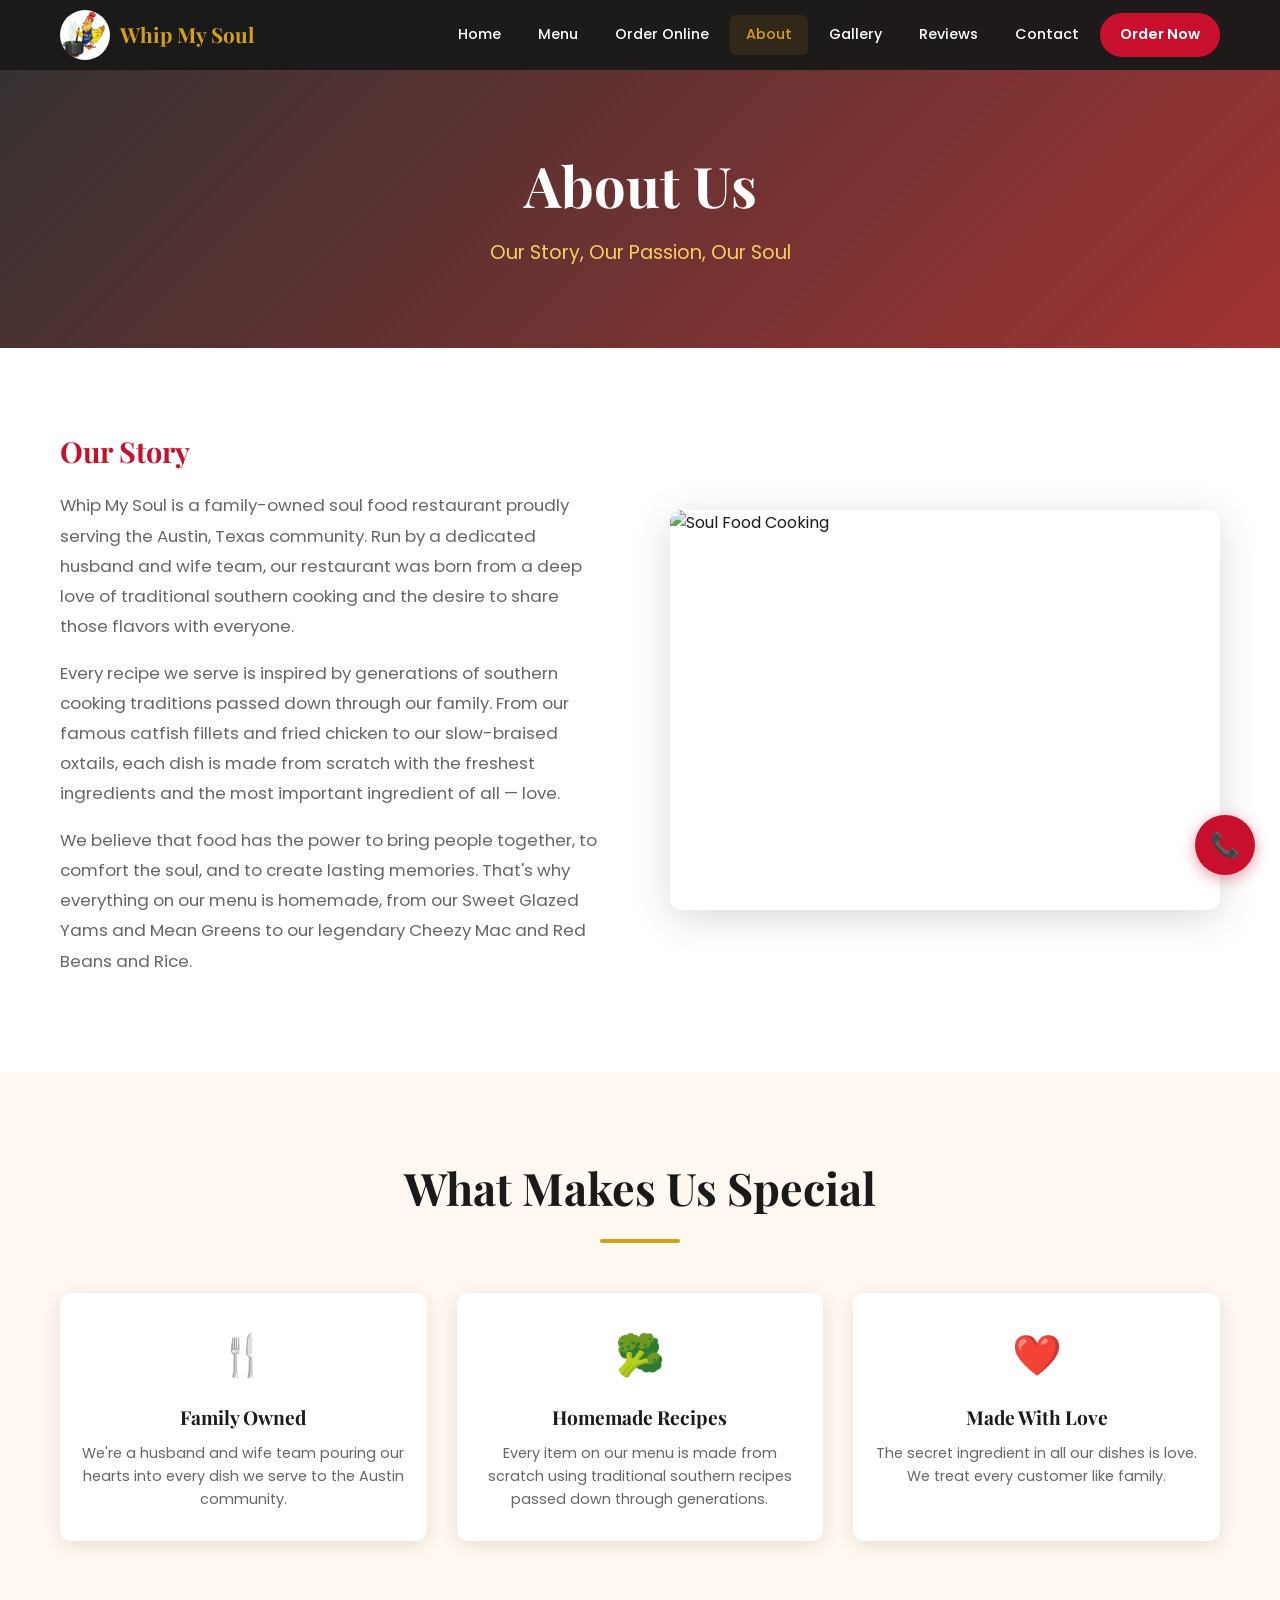
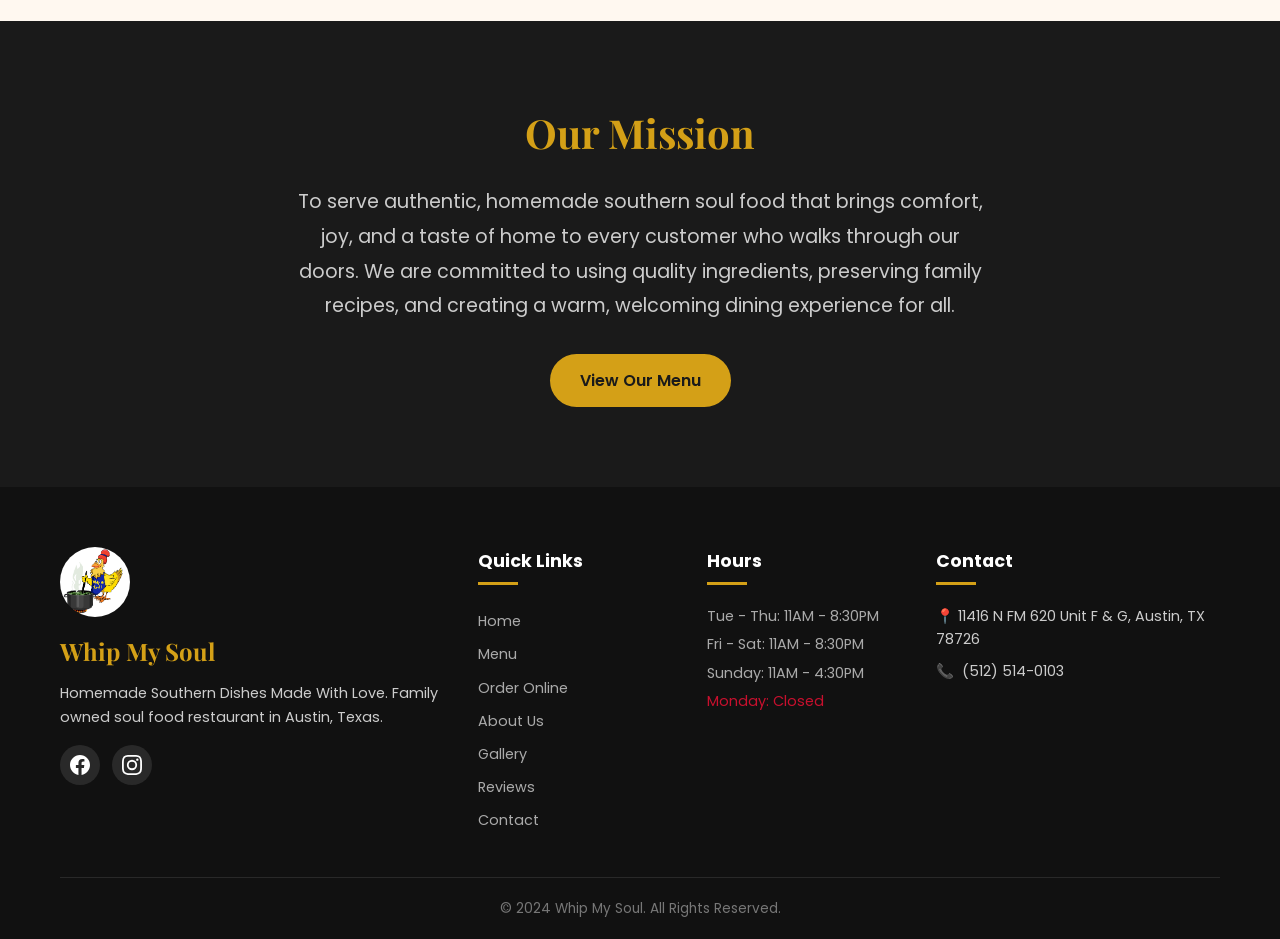
==== about.html @ dd16f3d1 "feat: Complete Whip My Soul restaurant website - Home page with hero section, popular dishes, CTAs -" ====
<!DOCTYPE html>
<html lang="en">
<head>
  <meta charset="UTF-8">
  <meta name="viewport" content="width=device-width, initial-scale=1.0">
  <meta name="description" content="About Whip My Soul - A family owned soul food restaurant in Austin, TX. Husband and wife team serving homemade southern comfort food.">
  <title>About Us | Whip My Soul - Soul Food Restaurant Austin TX</title>
  <link rel="icon" type="image/png" href="favicon.png">
  <link href="https://fonts.googleapis.com/css2?family=Playfair+Display:wght@400;600;700&family=Poppins:wght@300;400;500;600;700&display=swap" rel="stylesheet">
  <link rel="stylesheet" href="css/style.css">
</head>
<body>

  <div class="loading-screen">
    <img src="images/logo.png" alt="Whip My Soul">
    <p>Whip My Soul</p>
  </div>

  <nav class="navbar">
    <div class="nav-container">
      <a href="index.html" class="nav-logo">
        <img src="images/logo.png" alt="Whip My Soul Logo">
        <span>Whip My Soul</span>
      </a>
      <div class="nav-links">
        <a href="index.html">Home</a>
        <a href="menu.html">Menu</a>
        <a href="order.html">Order Online</a>
        <a href="about.html" class="active">About</a>
        <a href="gallery.html">Gallery</a>
        <a href="reviews.html">Reviews</a>
        <a href="contact.html">Contact</a>
        <a href="order.html" class="nav-order-btn">Order Now</a>
      </div>
      <div class="mobile-toggle">
        <span></span><span></span><span></span>
      </div>
    </div>
  </nav>

  <section class="page-hero" style="background-image: linear-gradient(135deg, rgba(26,26,26,0.9), rgba(139,0,0,0.8)), url('https://images.unsplash.com/photo-1414235077428-338989a2e8c0?w=1920&q=80');">
    <h1>About Us</h1>
    <p>Our Story, Our Passion, Our Soul</p>
  </section>

  <!-- About Content -->
  <section class="section">
    <div class="container">
      <div class="about-content">
        <div class="about-text">
          <h3>Our Story</h3>
          <p>Whip My Soul is a family-owned soul food restaurant proudly serving the Austin, Texas community. Run by a dedicated husband and wife team, our restaurant was born from a deep love of traditional southern cooking and the desire to share those flavors with everyone.</p>
          <p>Every recipe we serve is inspired by generations of southern cooking traditions passed down through our family. From our famous catfish fillets and fried chicken to our slow-braised oxtails, each dish is made from scratch with the freshest ingredients and the most important ingredient of all &mdash; love.</p>
          <p>We believe that food has the power to bring people together, to comfort the soul, and to create lasting memories. That's why everything on our menu is homemade, from our Sweet Glazed Yams and Mean Greens to our legendary Cheezy Mac and Red Beans and Rice.</p>
        </div>
        <div class="about-image">
          <img src="https://images.unsplash.com/photo-1555939594-58d7cb561ad1?w=600&q=80" alt="Soul Food Cooking">
        </div>
      </div>
    </div>
  </section>

  <!-- Values -->
  <section class="section section-cream">
    <div class="container">
      <div class="section-header">
        <h2>What Makes Us Special</h2>
        <div class="divider"></div>
      </div>
      <div class="about-values">
        <div class="value-card">
          <div class="icon">&#127860;</div>
          <h4>Family Owned</h4>
          <p>We're a husband and wife team pouring our hearts into every dish we serve to the Austin community.</p>
        </div>
        <div class="value-card">
          <div class="icon">&#129382;</div>
          <h4>Homemade Recipes</h4>
          <p>Every item on our menu is made from scratch using traditional southern recipes passed down through generations.</p>
        </div>
        <div class="value-card">
          <div class="icon">&#10084;&#65039;</div>
          <h4>Made With Love</h4>
          <p>The secret ingredient in all our dishes is love. We treat every customer like family.</p>
        </div>
      </div>
    </div>
  </section>

  <!-- Mission -->
  <section class="section section-dark" style="text-align:center;">
    <div class="container">
      <h2 style="font-family: var(--font-heading); font-size: 2.5rem; margin-bottom: 20px; color: var(--gold);">Our Mission</h2>
      <p style="color: #ccc; font-size: 1.2rem; max-width: 700px; margin: 0 auto 30px; line-height: 1.8;">To serve authentic, homemade southern soul food that brings comfort, joy, and a taste of home to every customer who walks through our doors. We are committed to using quality ingredients, preserving family recipes, and creating a warm, welcoming dining experience for all.</p>
      <a href="menu.html" class="btn btn-gold">View Our Menu</a>
    </div>
  </section>

  <!-- Footer -->
  <footer class="footer">
    <div class="container">
      <div class="footer-grid">
        <div class="footer-brand">
          <img src="images/logo.png" alt="Whip My Soul Logo">
          <h3>Whip My Soul</h3>
          <p>Homemade Southern Dishes Made With Love. Family owned soul food restaurant in Austin, Texas.</p>
          <div class="social-links">
            <a href="https://facebook.com" target="_blank" rel="noopener" aria-label="Facebook"><svg width="20" height="20" viewBox="0 0 24 24" fill="currentColor"><path d="M24 12.073c0-6.627-5.373-12-12-12s-12 5.373-12 12c0 5.99 4.388 10.954 10.125 11.854v-8.385H7.078v-3.47h3.047V9.43c0-3.007 1.792-4.669 4.533-4.669 1.312 0 2.686.235 2.686.235v2.953H15.83c-1.491 0-1.956.925-1.956 1.874v2.25h3.328l-.532 3.47h-2.796v8.385C19.612 23.027 24 18.062 24 12.073z"/></svg></a>
            <a href="https://instagram.com" target="_blank" rel="noopener" aria-label="Instagram"><svg width="20" height="20" viewBox="0 0 24 24" fill="currentColor"><path d="M12 2.163c3.204 0 3.584.012 4.85.07 3.252.148 4.771 1.691 4.919 4.919.058 1.265.069 1.645.069 4.849 0 3.205-.012 3.584-.069 4.849-.149 3.225-1.664 4.771-4.919 4.919-1.266.058-1.644.07-4.85.07-3.204 0-3.584-.012-4.849-.07-3.26-.149-4.771-1.699-4.919-4.92-.058-1.265-.07-1.644-.07-4.849 0-3.204.013-3.583.07-4.849.149-3.227 1.664-4.771 4.919-4.919 1.266-.057 1.645-.069 4.849-.069zM12 0C8.741 0 8.333.014 7.053.072 2.695.272.273 2.69.073 7.052.014 8.333 0 8.741 0 12c0 3.259.014 3.668.072 4.948.2 4.358 2.618 6.78 6.98 6.98C8.333 23.986 8.741 24 12 24c3.259 0 3.668-.014 4.948-.072 4.354-.2 6.782-2.618 6.979-6.98.059-1.28.073-1.689.073-4.948 0-3.259-.014-3.667-.072-4.947-.196-4.354-2.617-6.78-6.979-6.98C15.668.014 15.259 0 12 0zm0 5.838a6.162 6.162 0 100 12.324 6.162 6.162 0 000-12.324zM12 16a4 4 0 110-8 4 4 0 010 8zm6.406-11.845a1.44 1.44 0 100 2.881 1.44 1.44 0 000-2.881z"/></svg></a>
          </div>
        </div>
        <div>
          <h4>Quick Links</h4>
          <div class="footer-links">
            <a href="index.html">Home</a><a href="menu.html">Menu</a><a href="order.html">Order Online</a><a href="about.html">About Us</a><a href="gallery.html">Gallery</a><a href="reviews.html">Reviews</a><a href="contact.html">Contact</a>
          </div>
        </div>
        <div>
          <h4>Hours</h4>
          <div class="footer-links">
            <p style="color:#aaa;font-size:0.9rem;margin-bottom:5px;">Tue - Thu: 11AM - 8:30PM</p>
            <p style="color:#aaa;font-size:0.9rem;margin-bottom:5px;">Fri - Sat: 11AM - 8:30PM</p>
            <p style="color:#aaa;font-size:0.9rem;margin-bottom:5px;">Sunday: 11AM - 4:30PM</p>
            <p style="color:var(--primary);font-size:0.9rem;">Monday: Closed</p>
          </div>
        </div>
        <div class="footer-contact">
          <h4>Contact</h4>
          <p>&#128205; 11416 N FM 620 Unit F &amp; G, Austin, TX 78726</p>
          <p>&#128222; <a href="tel:+15125140103">(512) 514-0103</a></p>
        </div>
      </div>
      <div class="footer-bottom">
        <p>&copy; 2024 Whip My Soul. All Rights Reserved.</p>
      </div>
    </div>
  </footer>

  <a href="tel:+15125140103" class="click-to-call" aria-label="Call us">&#128222;</a>
  <script src="js/main.js"></script>
</body>
</html>
---- css/style.css ----
/* ===== CSS Variables ===== */
:root {
  --primary: #C8102E;
  --primary-dark: #8B0000;
  --gold: #D4A017;
  --gold-light: #F5D060;
  --dark: #1a1a1a;
  --dark-bg: #111;
  --cream: #FFF8F0;
  --white: #ffffff;
  --gray: #666;
  --gray-light: #f5f5f5;
  --shadow: 0 4px 20px rgba(0,0,0,0.1);
  --shadow-lg: 0 8px 40px rgba(0,0,0,0.15);
  --radius: 12px;
  --transition: all 0.3s ease;
  --font-heading: 'Playfair Display', Georgia, serif;
  --font-body: 'Poppins', Arial, sans-serif;
}

/* ===== Reset ===== */
*, *::before, *::after {
  margin: 0;
  padding: 0;
  box-sizing: border-box;
}

html {
  scroll-behavior: smooth;
  font-size: 16px;
}

body {
  font-family: var(--font-body);
  color: var(--dark);
  background: var(--white);
  line-height: 1.6;
  overflow-x: hidden;
}

a {
  text-decoration: none;
  color: inherit;
  transition: var(--transition);
}

ul { list-style: none; }
img { max-width: 100%; height: auto; display: block; }

.container {
  max-width: 1200px;
  margin: 0 auto;
  padding: 0 20px;
}

/* ===== Loading Screen ===== */
.loading-screen {
  position: fixed;
  top: 0; left: 0;
  width: 100%; height: 100%;
  background: var(--dark);
  display: flex;
  flex-direction: column;
  align-items: center;
  justify-content: center;
  z-index: 10000;
  transition: opacity 0.5s ease, visibility 0.5s ease;
}

.loading-screen.hidden {
  opacity: 0;
  visibility: hidden;
}

.loading-screen img {
  width: 120px;
  height: 120px;
  object-fit: contain;
  animation: pulse 1.5s ease-in-out infinite;
  border-radius: 50%;
}

.loading-screen p {
  color: var(--gold);
  font-family: var(--font-heading);
  font-size: 1.5rem;
  margin-top: 1rem;
}

@keyframes pulse {
  0%, 100% { transform: scale(1); opacity: 1; }
  50% { transform: scale(1.1); opacity: 0.8; }
}

/* ===== Navigation ===== */
.navbar {
  position: fixed;
  top: 0; left: 0;
  width: 100%;
  z-index: 1000;
  background: rgba(26, 26, 26, 0.95);
  backdrop-filter: blur(10px);
  padding: 0;
  transition: var(--transition);
}

.navbar.scrolled {
  box-shadow: 0 2px 20px rgba(0,0,0,0.3);
}

.nav-container {
  max-width: 1200px;
  margin: 0 auto;
  padding: 0 20px;
  display: flex;
  align-items: center;
  justify-content: space-between;
  height: 70px;
}

.nav-logo {
  display: flex;
  align-items: center;
  gap: 10px;
}

.nav-logo img {
  width: 50px;
  height: 50px;
  border-radius: 50%;
  object-fit: cover;
}

.nav-logo span {
  font-family: var(--font-heading);
  font-size: 1.3rem;
  color: var(--gold);
  font-weight: 700;
}

.nav-links {
  display: flex;
  align-items: center;
  gap: 5px;
}

.nav-links a {
  color: var(--white);
  padding: 8px 16px;
  font-size: 0.9rem;
  font-weight: 500;
  border-radius: 6px;
  transition: var(--transition);
}

.nav-links a:hover,
.nav-links a.active {
  color: var(--gold);
  background: rgba(212, 160, 23, 0.1);
}

.nav-order-btn {
  background: var(--primary) !important;
  color: var(--white) !important;
  padding: 10px 20px !important;
  border-radius: 25px !important;
  font-weight: 600 !important;
}

.nav-order-btn:hover {
  background: var(--primary-dark) !important;
  transform: translateY(-2px);
}

.mobile-toggle {
  display: none;
  flex-direction: column;
  gap: 5px;
  cursor: pointer;
  padding: 5px;
  z-index: 1001;
}

.mobile-toggle span {
  width: 25px;
  height: 3px;
  background: var(--white);
  border-radius: 3px;
  transition: var(--transition);
}

.mobile-toggle.active span:nth-child(1) {
  transform: rotate(45deg) translate(5px, 6px);
}

.mobile-toggle.active span:nth-child(2) {
  opacity: 0;
}

.mobile-toggle.active span:nth-child(3) {
  transform: rotate(-45deg) translate(5px, -6px);
}

/* ===== Hero Section ===== */
.hero {
  position: relative;
  min-height: 100vh;
  display: flex;
  align-items: center;
  justify-content: center;
  text-align: center;
  background: linear-gradient(135deg, rgba(26,26,26,0.85) 0%, rgba(139,0,0,0.7) 100%),
    url('https://images.unsplash.com/photo-1504674900247-0877df9cc836?w=1920&q=80') center/cover no-repeat;
  color: var(--white);
  padding: 120px 20px 80px;
}

.hero::before {
  content: '';
  position: absolute;
  bottom: 0; left: 0;
  width: 100%; height: 150px;
  background: linear-gradient(transparent, var(--white));
}

.hero-content {
  position: relative;
  z-index: 1;
  max-width: 800px;
}

.hero-logo {
  width: 130px;
  height: 130px;
  border-radius: 50%;
  object-fit: cover;
  margin: 0 auto 1.5rem;
  border: 4px solid var(--gold);
  box-shadow: 0 0 30px rgba(212, 160, 23, 0.3);
}

.hero h1 {
  font-family: var(--font-heading);
  font-size: 4rem;
  font-weight: 700;
  margin-bottom: 0.5rem;
  text-shadow: 2px 2px 4px rgba(0,0,0,0.3);
}

.hero h1 .accent {
  color: var(--gold);
}

.hero .tagline {
  font-size: 1.4rem;
  color: var(--gold-light);
  font-style: italic;
  margin-bottom: 2rem;
  font-weight: 300;
}

.hero-buttons {
  display: flex;
  gap: 15px;
  justify-content: center;
  flex-wrap: wrap;
}

/* ===== Buttons ===== */
.btn {
  display: inline-flex;
  align-items: center;
  gap: 8px;
  padding: 14px 30px;
  border-radius: 50px;
  font-weight: 600;
  font-size: 1rem;
  cursor: pointer;
  transition: var(--transition);
  border: none;
  font-family: var(--font-body);
}

.btn-primary {
  background: var(--primary);
  color: var(--white);
}

.btn-primary:hover {
  background: var(--primary-dark);
  transform: translateY(-3px);
  box-shadow: 0 6px 20px rgba(200, 16, 46, 0.4);
}

.btn-gold {
  background: var(--gold);
  color: var(--dark);
}

.btn-gold:hover {
  background: var(--gold-light);
  transform: translateY(-3px);
  box-shadow: 0 6px 20px rgba(212, 160, 23, 0.4);
}

.btn-outline {
  background: transparent;
  color: var(--white);
  border: 2px solid var(--white);
}

.btn-outline:hover {
  background: var(--white);
  color: var(--dark);
  transform: translateY(-3px);
}

.btn-dark {
  background: var(--dark);
  color: var(--white);
}

.btn-dark:hover {
  background: #333;
  transform: translateY(-3px);
}

/* ===== Section Styles ===== */
.section {
  padding: 80px 0;
}

.section-dark {
  background: var(--dark);
  color: var(--white);
}

.section-cream {
  background: var(--cream);
}

.section-header {
  text-align: center;
  margin-bottom: 50px;
}

.section-header h2 {
  font-family: var(--font-heading);
  font-size: 2.8rem;
  margin-bottom: 0.5rem;
  color: var(--dark);
}

.section-dark .section-header h2 {
  color: var(--white);
}

.section-header .divider {
  width: 80px;
  height: 4px;
  background: var(--gold);
  margin: 15px auto;
  border-radius: 2px;
}

.section-header p {
  color: var(--gray);
  font-size: 1.1rem;
  max-width: 600px;
  margin: 0 auto;
}

.section-dark .section-header p {
  color: #aaa;
}

/* ===== Popular Dishes ===== */
.dishes-grid {
  display: grid;
  grid-template-columns: repeat(3, 1fr);
  gap: 30px;
}

.dish-card {
  background: var(--white);
  border-radius: var(--radius);
  overflow: hidden;
  box-shadow: var(--shadow);
  transition: var(--transition);
  cursor: pointer;
}

.dish-card:hover {
  transform: translateY(-10px);
  box-shadow: var(--shadow-lg);
}

.dish-card-img {
  width: 100%;
  height: 220px;
  object-fit: cover;
  transition: var(--transition);
}

.dish-card:hover .dish-card-img {
  transform: scale(1.05);
}

.dish-card-img-wrapper {
  overflow: hidden;
  position: relative;
}

.dish-card-body {
  padding: 20px;
  text-align: center;
}

.dish-card-body h3 {
  font-family: var(--font-heading);
  font-size: 1.3rem;
  margin-bottom: 5px;
}

.dish-card-body p {
  color: var(--gray);
  font-size: 0.9rem;
}

/* ===== Info Bar ===== */
.info-bar {
  display: grid;
  grid-template-columns: repeat(4, 1fr);
  gap: 30px;
  padding: 60px 0;
}

.info-item {
  text-align: center;
}

.info-item .icon {
  font-size: 2.5rem;
  margin-bottom: 10px;
}

.info-item h3 {
  font-family: var(--font-heading);
  font-size: 1.2rem;
  margin-bottom: 5px;
  color: var(--gold);
}

.info-item p {
  font-size: 0.95rem;
  color: #ccc;
}

/* ===== Menu Page ===== */
.page-hero {
  background: linear-gradient(135deg, rgba(26,26,26,0.9), rgba(139,0,0,0.8)),
    url('https://images.unsplash.com/photo-1555939594-58d7cb561ad1?w=1920&q=80') center/cover no-repeat;
  color: var(--white);
  text-align: center;
  padding: 140px 20px 80px;
}

.page-hero h1 {
  font-family: var(--font-heading);
  font-size: 3.5rem;
  margin-bottom: 0.5rem;
}

.page-hero p {
  font-size: 1.2rem;
  color: var(--gold-light);
}

.menu-section {
  margin-bottom: 50px;
}

.menu-section-title {
  font-family: var(--font-heading);
  font-size: 2rem;
  color: var(--primary);
  margin-bottom: 25px;
  padding-bottom: 10px;
  border-bottom: 3px solid var(--gold);
  display: inline-block;
}

.menu-grid {
  display: grid;
  grid-template-columns: repeat(2, 1fr);
  gap: 20px;
}

.menu-item {
  display: flex;
  justify-content: space-between;
  align-items: center;
  padding: 18px 22px;
  background: var(--white);
  border-radius: var(--radius);
  box-shadow: var(--shadow);
  transition: var(--transition);
}

.menu-item:hover {
  transform: translateX(5px);
  box-shadow: var(--shadow-lg);
  border-left: 4px solid var(--gold);
}

.menu-item-info h4 {
  font-size: 1.05rem;
  margin-bottom: 3px;
}

.menu-item-info p {
  color: var(--gray);
  font-size: 0.85rem;
}

.menu-item-price {
  font-family: var(--font-heading);
  font-size: 1.3rem;
  color: var(--primary);
  font-weight: 700;
  white-space: nowrap;
  margin-left: 15px;
}

/* ===== Order Page ===== */
.order-options {
  display: grid;
  grid-template-columns: repeat(2, 1fr);
  gap: 30px;
  margin-bottom: 60px;
}

.order-type-card {
  background: var(--white);
  border-radius: var(--radius);
  padding: 40px;
  text-align: center;
  box-shadow: var(--shadow);
  transition: var(--transition);
  border: 3px solid transparent;
}

.order-type-card:hover {
  border-color: var(--gold);
  transform: translateY(-5px);
}

.order-type-card .icon {
  font-size: 3rem;
  margin-bottom: 15px;
}

.order-type-card h3 {
  font-family: var(--font-heading);
  font-size: 1.5rem;
  margin-bottom: 10px;
}

.order-type-card p {
  color: var(--gray);
  margin-bottom: 20px;
}

.delivery-platforms {
  display: grid;
  grid-template-columns: repeat(2, 1fr);
  gap: 25px;
}

.platform-card {
  background: var(--white);
  border-radius: var(--radius);
  padding: 30px;
  text-align: center;
  box-shadow: var(--shadow);
  transition: var(--transition);
  border: 2px solid var(--gray-light);
}

.platform-card:hover {
  border-color: var(--primary);
  transform: translateY(-8px);
  box-shadow: var(--shadow-lg);
}

.platform-card h3 {
  font-size: 1.4rem;
  margin-bottom: 10px;
  font-weight: 700;
}

.platform-card p {
  color: var(--gray);
  margin-bottom: 20px;
  font-size: 0.9rem;
}

/* ===== About Page ===== */
.about-content {
  display: grid;
  grid-template-columns: 1fr 1fr;
  gap: 60px;
  align-items: center;
}

.about-text h3 {
  font-family: var(--font-heading);
  font-size: 1.8rem;
  margin-bottom: 1rem;
  color: var(--primary);
}

.about-text p {
  color: var(--gray);
  margin-bottom: 1rem;
  font-size: 1.05rem;
  line-height: 1.8;
}

.about-image {
  border-radius: var(--radius);
  overflow: hidden;
  box-shadow: var(--shadow-lg);
}

.about-image img {
  width: 100%;
  height: 400px;
  object-fit: cover;
}

.about-values {
  display: grid;
  grid-template-columns: repeat(3, 1fr);
  gap: 30px;
  margin-top: 40px;
}

.value-card {
  text-align: center;
  padding: 30px 20px;
  background: var(--white);
  border-radius: var(--radius);
  box-shadow: var(--shadow);
}

.value-card .icon {
  font-size: 2.5rem;
  margin-bottom: 15px;
}

.value-card h4 {
  font-family: var(--font-heading);
  font-size: 1.2rem;
  margin-bottom: 10px;
}

.value-card p {
  color: var(--gray);
  font-size: 0.9rem;
}

/* ===== Gallery Page ===== */
.gallery-grid {
  display: grid;
  grid-template-columns: repeat(3, 1fr);
  gap: 20px;
}

.gallery-item {
  border-radius: var(--radius);
  overflow: hidden;
  cursor: pointer;
  position: relative;
  aspect-ratio: 1;
}

.gallery-item img {
  width: 100%;
  height: 100%;
  object-fit: cover;
  transition: var(--transition);
}

.gallery-item:hover img {
  transform: scale(1.1);
}

.gallery-item::after {
  content: '🔍';
  position: absolute;
  top: 50%; left: 50%;
  transform: translate(-50%, -50%) scale(0);
  font-size: 2rem;
  transition: var(--transition);
  background: rgba(0,0,0,0.5);
  width: 60px; height: 60px;
  border-radius: 50%;
  display: flex;
  align-items: center;
  justify-content: center;
}

.gallery-item:hover::after {
  transform: translate(-50%, -50%) scale(1);
}

/* Gallery Lightbox */
.lightbox {
  display: none;
  position: fixed;
  top: 0; left: 0;
  width: 100%; height: 100%;
  background: rgba(0,0,0,0.9);
  z-index: 10000;
  align-items: center;
  justify-content: center;
}

.lightbox.active {
  display: flex;
}

.lightbox img {
  max-width: 90%;
  max-height: 90%;
  border-radius: var(--radius);
}

.lightbox-close {
  position: absolute;
  top: 20px; right: 30px;
  color: var(--white);
  font-size: 2rem;
  cursor: pointer;
  background: none;
  border: none;
  padding: 10px;
}

/* ===== Reviews Page ===== */
.reviews-summary {
  text-align: center;
  margin-bottom: 50px;
  padding: 40px;
  background: var(--white);
  border-radius: var(--radius);
  box-shadow: var(--shadow);
}

.reviews-summary .rating-number {
  font-family: var(--font-heading);
  font-size: 4rem;
  color: var(--primary);
  font-weight: 700;
}

.stars {
  color: var(--gold);
  font-size: 1.5rem;
  margin: 10px 0;
}

.reviews-summary .review-count {
  color: var(--gray);
  font-size: 1.1rem;
}

.reviews-grid {
  display: grid;
  grid-template-columns: repeat(3, 1fr);
  gap: 25px;
}

.review-card {
  background: var(--white);
  border-radius: var(--radius);
  padding: 25px;
  box-shadow: var(--shadow);
  transition: var(--transition);
}

.review-card:hover {
  transform: translateY(-5px);
  box-shadow: var(--shadow-lg);
}

.review-header {
  display: flex;
  align-items: center;
  gap: 12px;
  margin-bottom: 12px;
}

.review-avatar {
  width: 45px; height: 45px;
  border-radius: 50%;
  background: var(--gold);
  display: flex;
  align-items: center;
  justify-content: center;
  font-weight: 700;
  color: var(--dark);
  font-size: 1.1rem;
}

.review-name {
  font-weight: 600;
}

.review-date {
  color: var(--gray);
  font-size: 0.8rem;
}

.review-stars {
  color: var(--gold);
  margin-bottom: 10px;
}

.review-text {
  color: #555;
  font-size: 0.95rem;
  line-height: 1.6;
}

/* ===== Contact Page ===== */
.contact-grid {
  display: grid;
  grid-template-columns: 1fr 1fr;
  gap: 40px;
}

.contact-info-card {
  background: var(--white);
  border-radius: var(--radius);
  padding: 30px;
  box-shadow: var(--shadow);
  margin-bottom: 20px;
}

.contact-info-card .icon {
  font-size: 2rem;
  margin-bottom: 10px;
}

.contact-info-card h3 {
  font-family: var(--font-heading);
  font-size: 1.3rem;
  margin-bottom: 10px;
}

.contact-info-card p,
.contact-info-card a {
  color: var(--gray);
  font-size: 1rem;
  line-height: 1.8;
}

.contact-info-card a:hover {
  color: var(--primary);
}

.contact-map {
  border-radius: var(--radius);
  overflow: hidden;
  box-shadow: var(--shadow);
  height: 100%;
  min-height: 400px;
}

.contact-map iframe {
  width: 100%;
  height: 100%;
  border: 0;
  min-height: 400px;
}

.hours-table {
  width: 100%;
  border-collapse: collapse;
}

.hours-table tr {
  border-bottom: 1px solid #eee;
}

.hours-table td {
  padding: 10px 0;
  font-size: 0.95rem;
}

.hours-table td:first-child {
  font-weight: 600;
}

.hours-table td:last-child {
  text-align: right;
  color: var(--gray);
}

.hours-table .closed {
  color: var(--primary);
}

/* ===== Click to Call ===== */
.click-to-call {
  position: fixed;
  bottom: 25px;
  right: 25px;
  width: 60px;
  height: 60px;
  background: var(--primary);
  color: var(--white);
  border-radius: 50%;
  display: flex;
  align-items: center;
  justify-content: center;
  font-size: 1.5rem;
  box-shadow: 0 4px 15px rgba(200, 16, 46, 0.4);
  z-index: 999;
  transition: var(--transition);
  cursor: pointer;
}

.click-to-call:hover {
  transform: scale(1.1);
  box-shadow: 0 6px 25px rgba(200, 16, 46, 0.6);
}

/* ===== Footer ===== */
.footer {
  background: var(--dark-bg);
  color: #ccc;
  padding: 60px 0 20px;
}

.footer-grid {
  display: grid;
  grid-template-columns: 2fr 1fr 1fr 1.5fr;
  gap: 40px;
  margin-bottom: 40px;
}

.footer-brand img {
  width: 70px;
  height: 70px;
  border-radius: 50%;
  object-fit: cover;
  margin-bottom: 15px;
}

.footer-brand h3 {
  font-family: var(--font-heading);
  font-size: 1.5rem;
  color: var(--gold);
  margin-bottom: 10px;
}

.footer-brand p {
  font-size: 0.9rem;
  line-height: 1.7;
}

.footer h4 {
  color: var(--white);
  font-size: 1.1rem;
  margin-bottom: 20px;
  position: relative;
  padding-bottom: 10px;
}

.footer h4::after {
  content: '';
  position: absolute;
  bottom: 0; left: 0;
  width: 40px; height: 3px;
  background: var(--gold);
}

.footer-links a {
  display: block;
  color: #aaa;
  padding: 5px 0;
  font-size: 0.9rem;
}

.footer-links a:hover {
  color: var(--gold);
  padding-left: 5px;
}

.footer-contact p {
  font-size: 0.9rem;
  margin-bottom: 8px;
  display: flex;
  align-items: flex-start;
  gap: 8px;
}

.social-links {
  display: flex;
  gap: 12px;
  margin-top: 15px;
}

.social-links a {
  width: 40px;
  height: 40px;
  border-radius: 50%;
  background: rgba(255,255,255,0.1);
  display: flex;
  align-items: center;
  justify-content: center;
  color: var(--white);
  font-size: 1.1rem;
  transition: var(--transition);
}

.social-links a:hover {
  background: var(--gold);
  color: var(--dark);
  transform: translateY(-3px);
}

.footer-bottom {
  border-top: 1px solid rgba(255,255,255,0.1);
  padding-top: 20px;
  text-align: center;
  font-size: 0.85rem;
  color: #777;
}

/* ===== Admin Dashboard ===== */
.admin-layout {
  display: flex;
  min-height: 100vh;
  padding-top: 70px;
}

.admin-sidebar {
  width: 260px;
  background: var(--dark);
  padding: 30px 20px;
  position: fixed;
  top: 70px;
  left: 0;
  bottom: 0;
  overflow-y: auto;
}

.admin-sidebar h3 {
  color: var(--gold);
  font-family: var(--font-heading);
  font-size: 1.2rem;
  margin-bottom: 25px;
  padding-bottom: 15px;
  border-bottom: 2px solid rgba(255,255,255,0.1);
}

.admin-sidebar a {
  display: flex;
  align-items: center;
  gap: 10px;
  color: #aaa;
  padding: 12px 15px;
  border-radius: 8px;
  font-size: 0.95rem;
  margin-bottom: 5px;
  transition: var(--transition);
}

.admin-sidebar a:hover,
.admin-sidebar a.active {
  color: var(--white);
  background: rgba(212, 160, 23, 0.15);
}

.admin-main {
  flex: 1;
  margin-left: 260px;
  padding: 30px;
  background: var(--gray-light);
  min-height: calc(100vh - 70px);
}

.admin-card {
  background: var(--white);
  border-radius: var(--radius);
  padding: 25px;
  box-shadow: var(--shadow);
  margin-bottom: 25px;
}

.admin-card h3 {
  font-family: var(--font-heading);
  font-size: 1.4rem;
  margin-bottom: 20px;
  color: var(--dark);
  padding-bottom: 15px;
  border-bottom: 2px solid var(--gray-light);
}

.admin-table {
  width: 100%;
  border-collapse: collapse;
}

.admin-table th {
  text-align: left;
  padding: 12px 15px;
  background: var(--gray-light);
  font-size: 0.85rem;
  text-transform: uppercase;
  letter-spacing: 1px;
  color: var(--gray);
}

.admin-table td {
  padding: 12px 15px;
  border-bottom: 1px solid #eee;
  font-size: 0.95rem;
}

.admin-table tr:hover {
  background: #fafafa;
}

.admin-btn {
  padding: 6px 14px;
  border: none;
  border-radius: 6px;
  cursor: pointer;
  font-size: 0.85rem;
  font-weight: 500;
  transition: var(--transition);
  margin-right: 5px;
}

.admin-btn-edit {
  background: var(--gold);
  color: var(--dark);
}

.admin-btn-delete {
  background: var(--primary);
  color: var(--white);
}

.admin-btn-add {
  background: var(--primary);
  color: var(--white);
  padding: 10px 20px;
  font-size: 0.95rem;
  border-radius: 8px;
}

.admin-form-group {
  margin-bottom: 20px;
}

.admin-form-group label {
  display: block;
  font-weight: 600;
  margin-bottom: 8px;
  font-size: 0.9rem;
}

.admin-form-group input,
.admin-form-group textarea,
.admin-form-group select {
  width: 100%;
  padding: 10px 15px;
  border: 2px solid #eee;
  border-radius: 8px;
  font-size: 0.95rem;
  font-family: var(--font-body);
  transition: var(--transition);
}

.admin-form-group input:focus,
.admin-form-group textarea:focus,
.admin-form-group select:focus {
  border-color: var(--gold);
  outline: none;
}

.admin-section {
  display: none;
}

.admin-section.active {
  display: block;
}

/* Admin Modal */
.admin-modal {
  display: none;
  position: fixed;
  top: 0; left: 0;
  width: 100%; height: 100%;
  background: rgba(0,0,0,0.5);
  z-index: 10000;
  align-items: center;
  justify-content: center;
}

.admin-modal.active {
  display: flex;
}

.admin-modal-content {
  background: var(--white);
  border-radius: var(--radius);
  padding: 30px;
  width: 90%;
  max-width: 500px;
  max-height: 80vh;
  overflow-y: auto;
}

.admin-modal-content h3 {
  margin-bottom: 20px;
}

.admin-stats {
  display: grid;
  grid-template-columns: repeat(4, 1fr);
  gap: 20px;
  margin-bottom: 30px;
}

.stat-card {
  background: var(--white);
  border-radius: var(--radius);
  padding: 20px;
  text-align: center;
  box-shadow: var(--shadow);
}

.stat-card .number {
  font-family: var(--font-heading);
  font-size: 2.5rem;
  color: var(--primary);
  font-weight: 700;
}

.stat-card .label {
  color: var(--gray);
  font-size: 0.85rem;
  margin-top: 5px;
}

/* ===== Responsive ===== */
@media (max-width: 1024px) {
  .dishes-grid { grid-template-columns: repeat(2, 1fr); }
  .reviews-grid { grid-template-columns: repeat(2, 1fr); }
  .footer-grid { grid-template-columns: repeat(2, 1fr); }
  .info-bar { grid-template-columns: repeat(2, 1fr); }
  .admin-stats { grid-template-columns: repeat(2, 1fr); }
}

@media (max-width: 768px) {
  .mobile-toggle { display: flex; }

  .nav-links {
    position: fixed;
    top: 0; right: -100%;
    width: 280px;
    height: 100vh;
    background: var(--dark);
    flex-direction: column;
    padding: 80px 30px 30px;
    gap: 5px;
    transition: right 0.3s ease;
    box-shadow: -5px 0 30px rgba(0,0,0,0.3);
  }

  .nav-links.active {
    right: 0;
  }

  .nav-links a {
    width: 100%;
    padding: 12px 15px;
    font-size: 1rem;
  }

  .hero h1 { font-size: 2.5rem; }
  .hero .tagline { font-size: 1.1rem; }
  .hero-logo { width: 100px; height: 100px; }

  .dishes-grid { grid-template-columns: 1fr; }
  .menu-grid { grid-template-columns: 1fr; }
  .order-options { grid-template-columns: 1fr; }
  .delivery-platforms { grid-template-columns: 1fr; }
  .about-content { grid-template-columns: 1fr; }
  .about-values { grid-template-columns: 1fr; }
  .gallery-grid { grid-template-columns: repeat(2, 1fr); }
  .reviews-grid { grid-template-columns: 1fr; }
  .contact-grid { grid-template-columns: 1fr; }
  .footer-grid { grid-template-columns: 1fr; }
  .info-bar { grid-template-columns: 1fr; }

  .page-hero h1 { font-size: 2.2rem; }
  .section-header h2 { font-size: 2rem; }

  .hero-buttons { flex-direction: column; align-items: center; }

  /* Admin responsive */
  .admin-sidebar {
    transform: translateX(-100%);
    z-index: 100;
    transition: var(--transition);
  }

  .admin-sidebar.active {
    transform: translateX(0);
  }

  .admin-main {
    margin-left: 0;
    padding: 20px;
  }

  .admin-stats { grid-template-columns: 1fr 1fr; }
}

@media (max-width: 480px) {
  .hero h1 { font-size: 2rem; }
  .gallery-grid { grid-template-columns: 1fr; }
  .admin-stats { grid-template-columns: 1fr; }
}
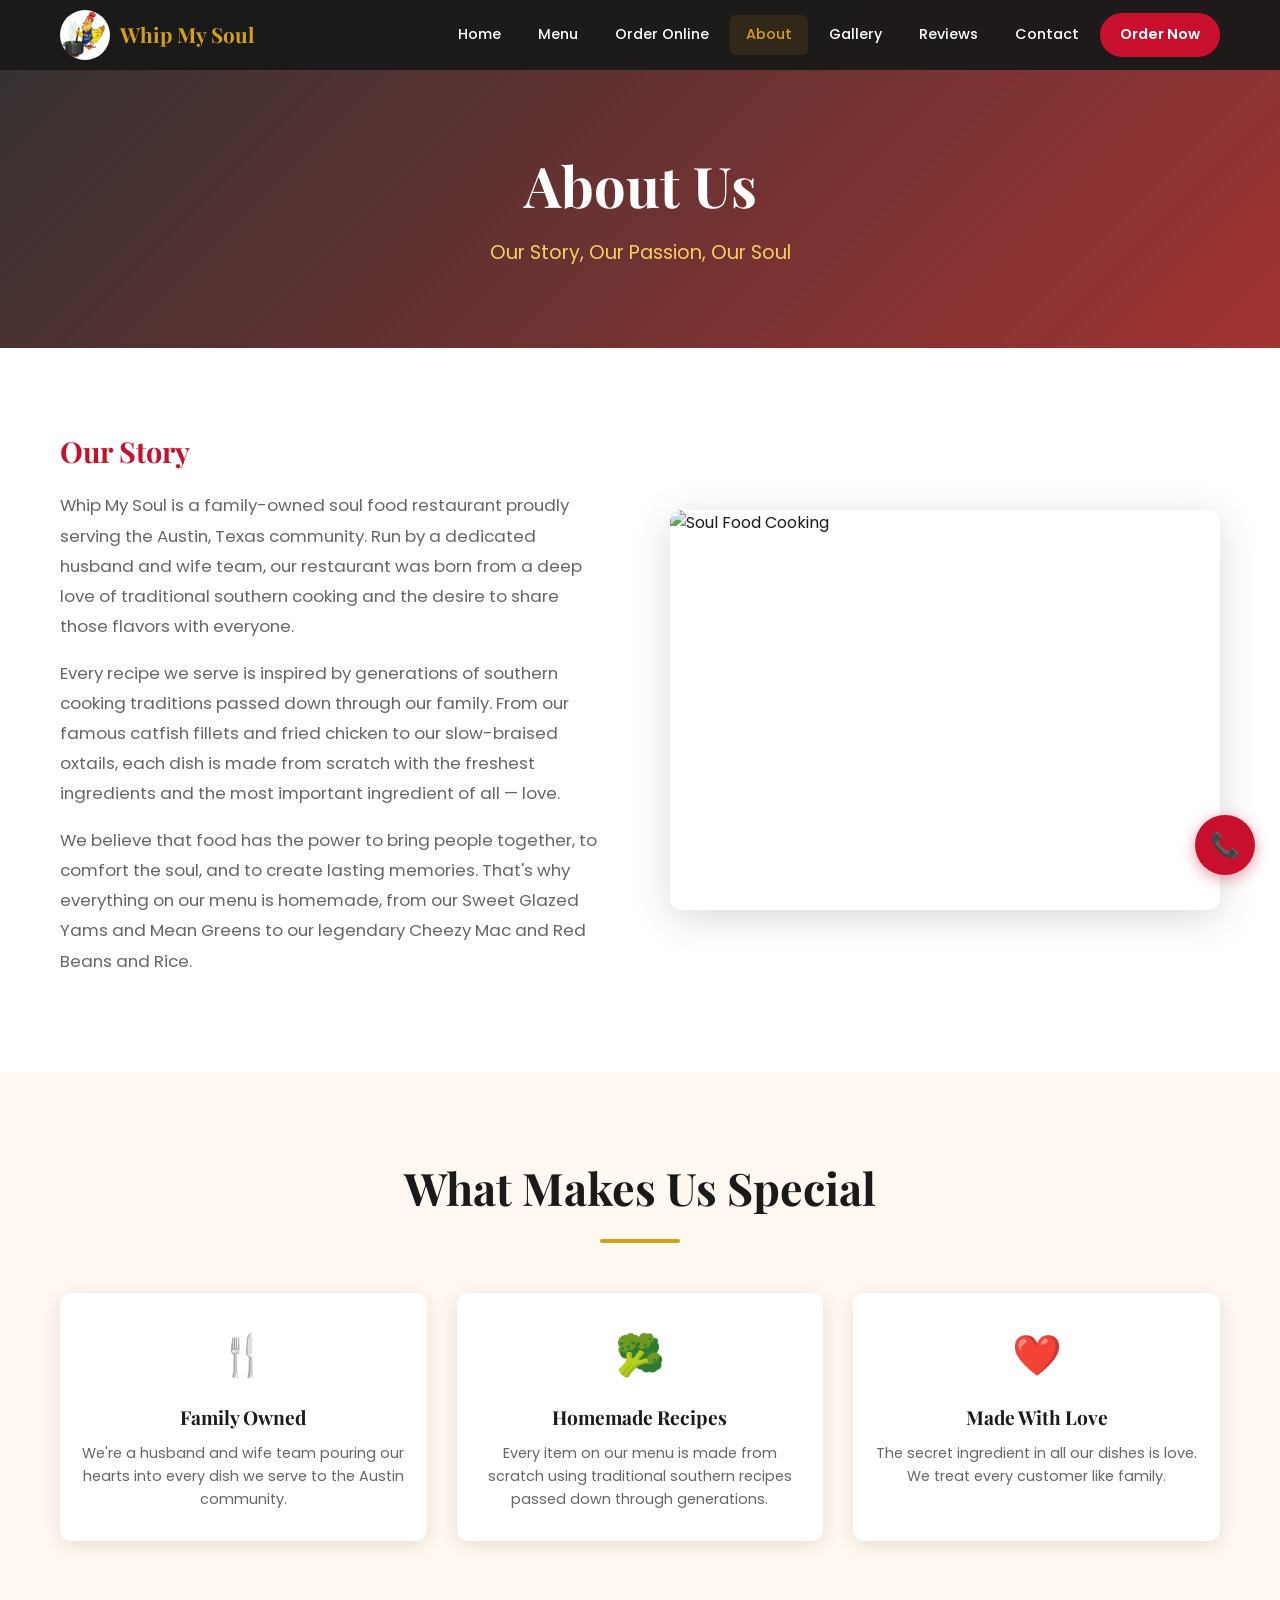
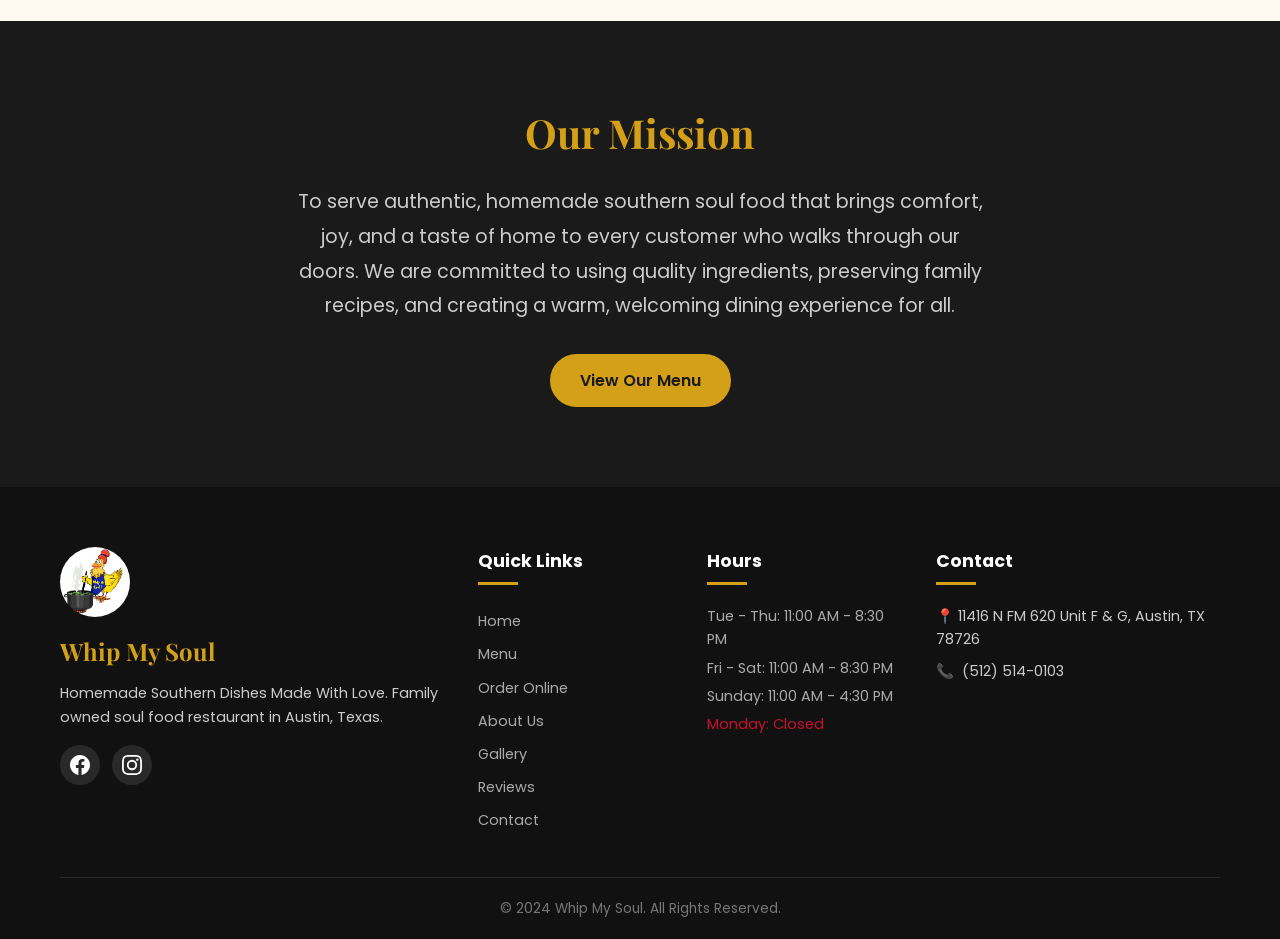
==== commit d14f3e9e: "Connect admin page to main website via shared localStorage data layer - Extract defaultData, getData" ====
--- a/about.html
+++ b/about.html
@@ -117,11 +117,8 @@
         </div>
         <div>
           <h4>Hours</h4>
-          <div class="footer-links">
-            <p style="color:#aaa;font-size:0.9rem;margin-bottom:5px;">Tue - Thu: 11AM - 8:30PM</p>
-            <p style="color:#aaa;font-size:0.9rem;margin-bottom:5px;">Fri - Sat: 11AM - 8:30PM</p>
-            <p style="color:#aaa;font-size:0.9rem;margin-bottom:5px;">Sunday: 11AM - 4:30PM</p>
-            <p style="color:var(--primary);font-size:0.9rem;">Monday: Closed</p>
+          <div class="footer-links" id="footer-hours">
+            <!-- Dynamically rendered from localStorage by js/data.js -->
           </div>
         </div>
         <div class="footer-contact">
@@ -137,6 +134,7 @@
   </footer>
 
   <a href="tel:+15125140103" class="click-to-call" aria-label="Call us">&#128222;</a>
-  <script src="js/main.js"></script>
+  <script src="js/data.js" defer></script>
+  <script src="js/main.js" defer></script>
 </body>
 </html>
